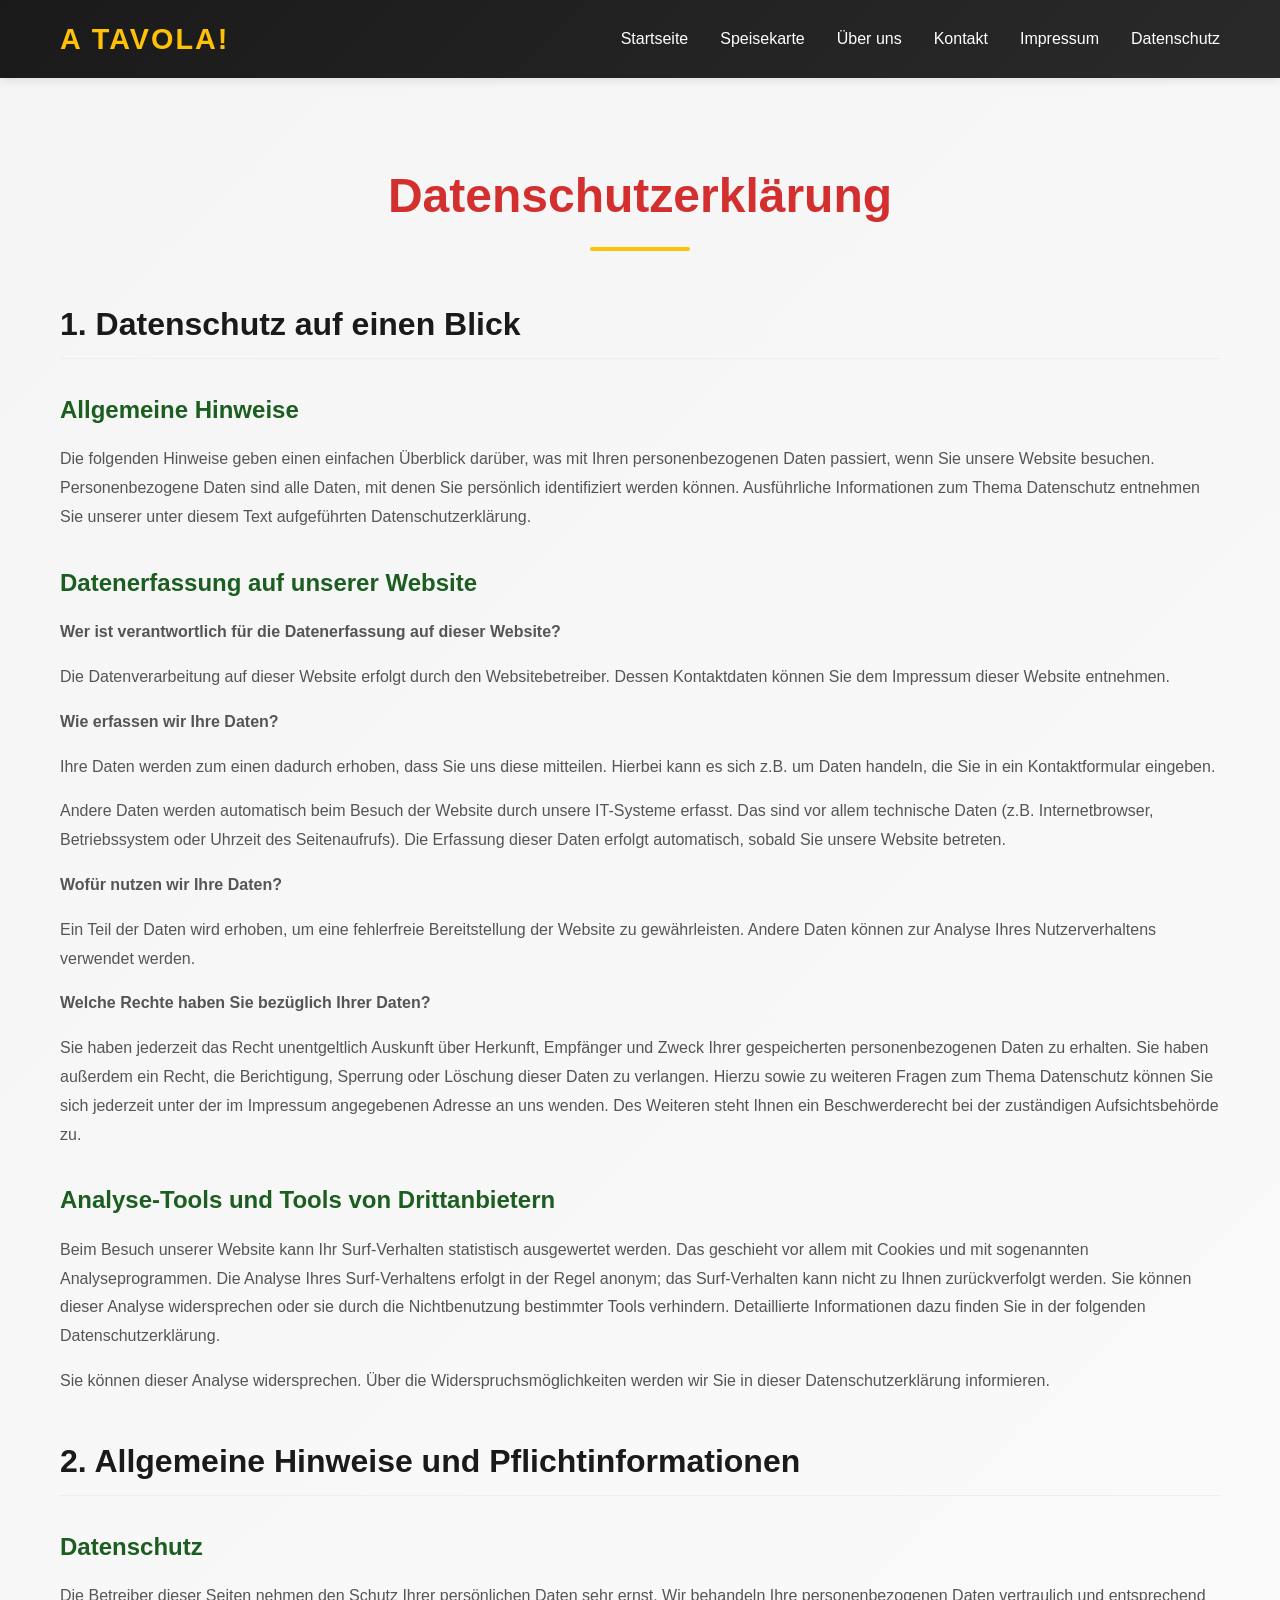
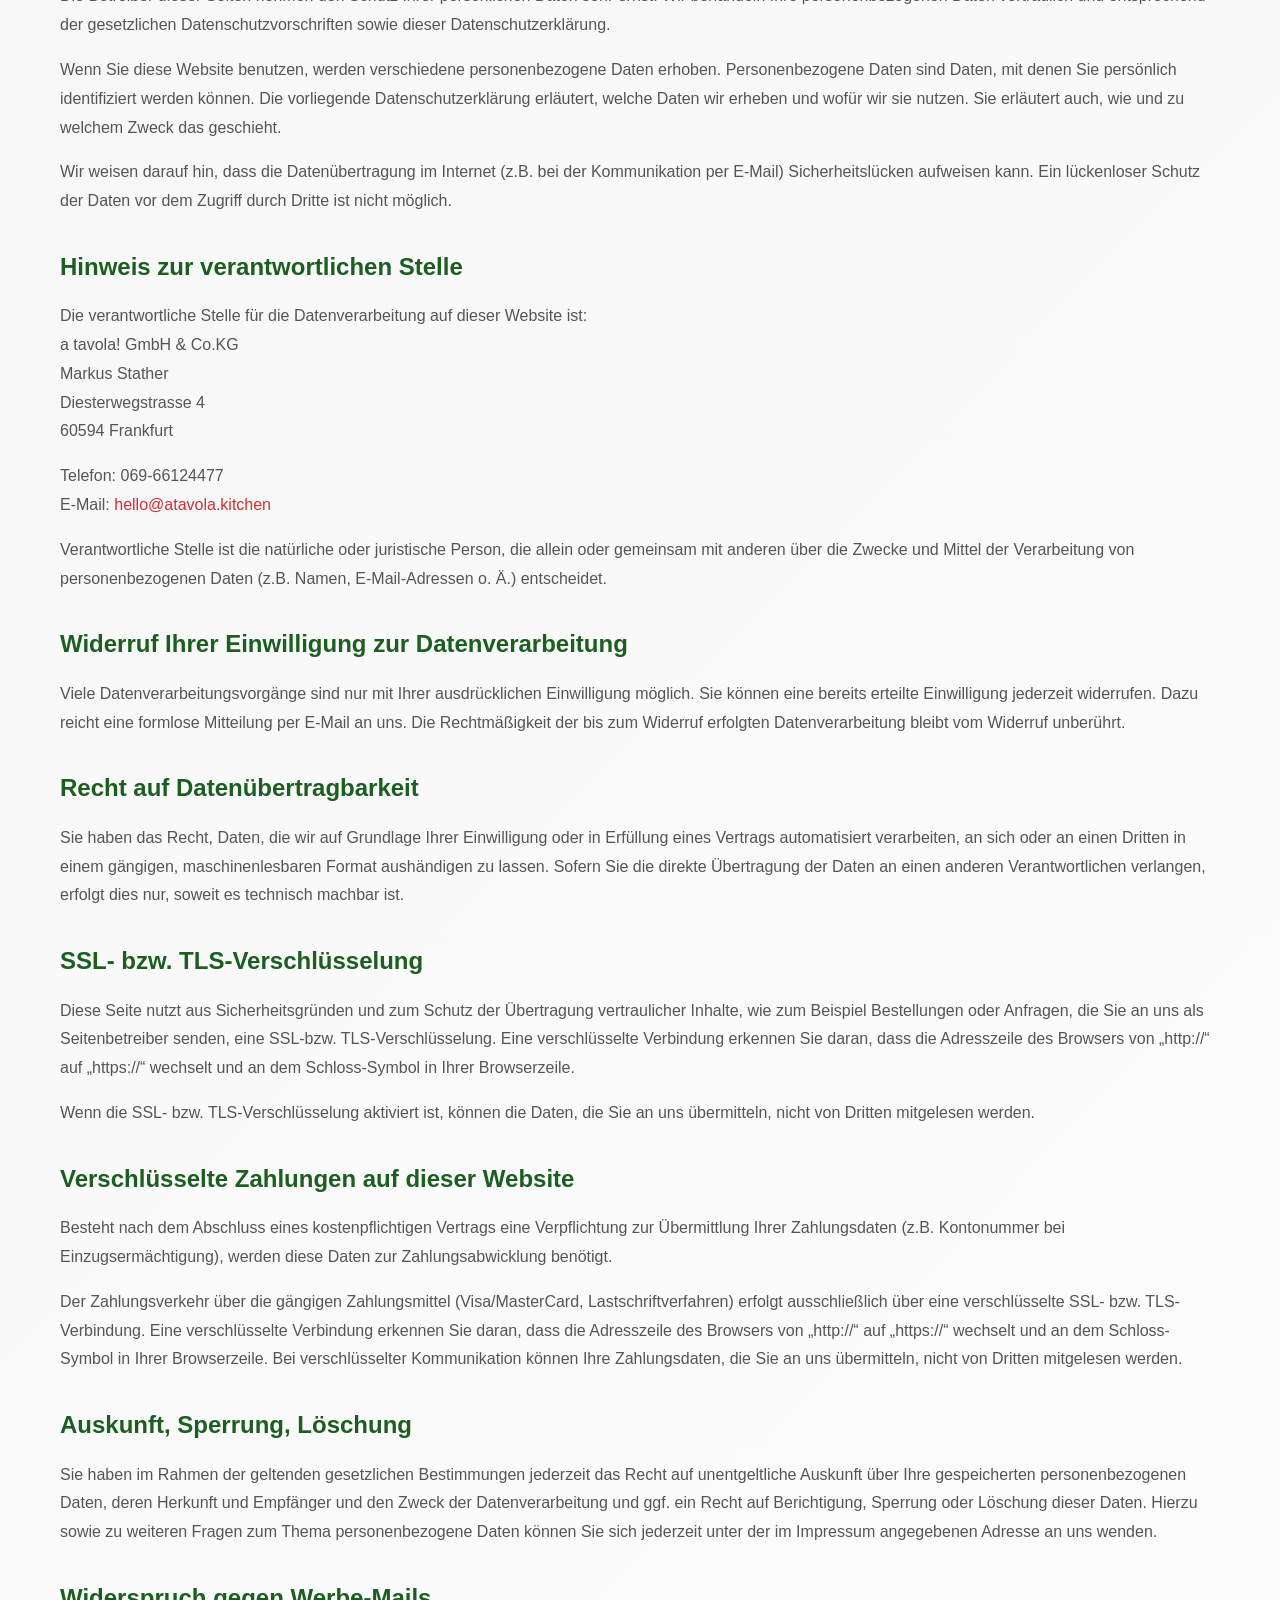
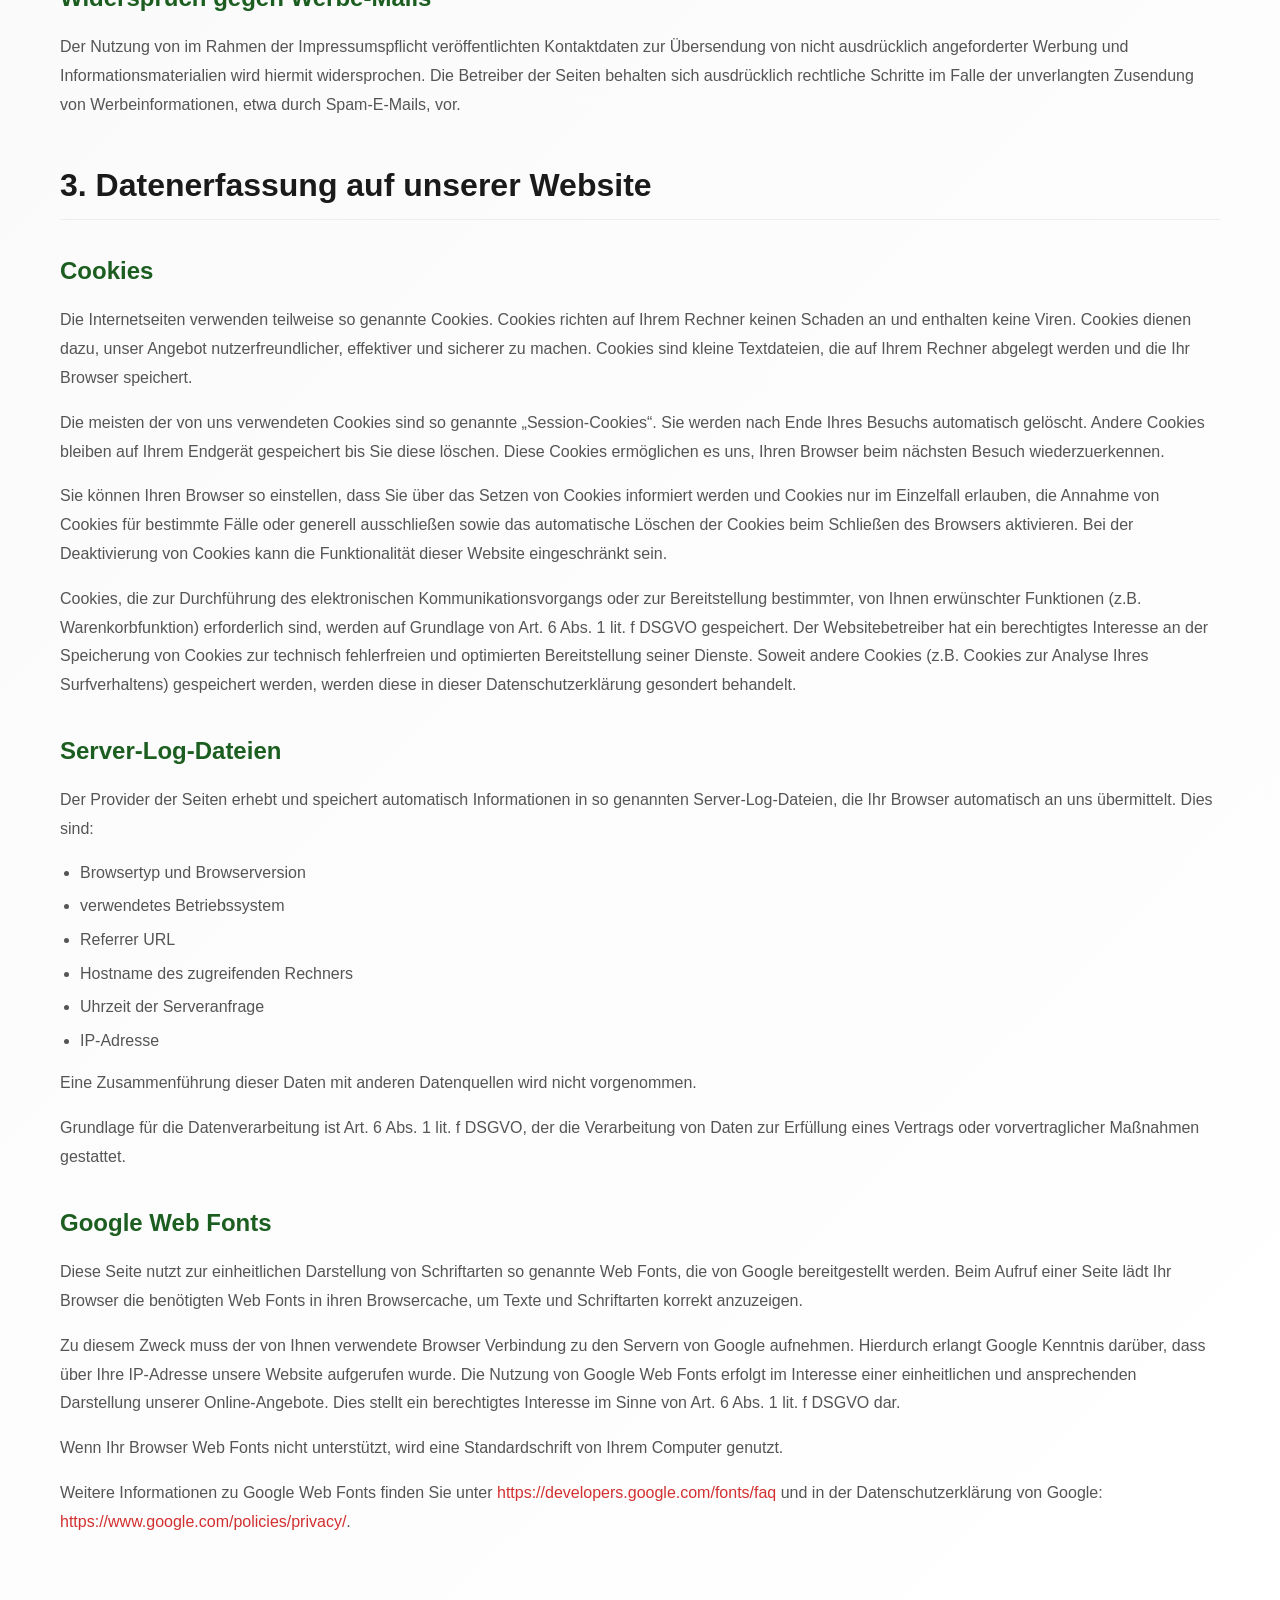
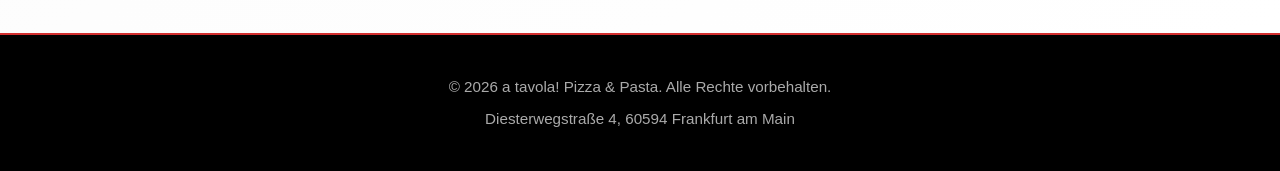
==== datenschutz.html @ 4735c8dd "Add reviews, legal pages and update styling" ====
<!DOCTYPE html>
<html lang="de">
<head>
    <meta charset="UTF-8">
    <meta name="viewport" content="width=device-width, initial-scale=1.0">
    <title>a tavola! - Datenschutzerklärung</title>
    <link rel="stylesheet" href="style.css">
</head>
<body>
    <!-- Navigation -->
    <nav class="navbar">
        <div class="nav-container">
            <div class="logo">a tavola!</div>
            <ul class="nav-menu">
                <li><a href="index.html#home" class="nav-link">Startseite</a></li>
                <li><a href="index.html#menu" class="nav-link">Speisekarte</a></li>
                <li><a href="index.html#about" class="nav-link">Über uns</a></li>
                <li><a href="index.html#contact" class="nav-link">Kontakt</a></li>
                <li><a href="impressum.html" class="nav-link">Impressum</a></li>
                <li><a href="datenschutz.html" class="nav-link">Datenschutz</a></li>
            </ul>
        </div>
    </nav>

    <!-- Content Section -->
    <section class="content-page">
        <div class="container">
            <h1>Datenschutzerklärung</h1>

            <h2>1. Datenschutz auf einen Blick</h2>
            <h3>Allgemeine Hinweise</h3>
            <p>
                Die folgenden Hinweise geben einen einfachen Überblick darüber, was mit Ihren personenbezogenen Daten passiert, wenn Sie unsere Website besuchen. Personenbezogene Daten sind alle Daten, mit denen Sie persönlich identifiziert werden können. Ausführliche Informationen zum Thema Datenschutz entnehmen Sie unserer unter diesem Text aufgeführten Datenschutzerklärung.
            </p>

            <h3>Datenerfassung auf unserer Website</h3>
            <p><strong>Wer ist verantwortlich für die Datenerfassung auf dieser Website?</strong></p>
            <p>
                Die Datenverarbeitung auf dieser Website erfolgt durch den Websitebetreiber. Dessen Kontaktdaten können Sie dem Impressum dieser Website entnehmen.
            </p>
            <p><strong>Wie erfassen wir Ihre Daten?</strong></p>
            <p>
                Ihre Daten werden zum einen dadurch erhoben, dass Sie uns diese mitteilen. Hierbei kann es sich z.B. um Daten handeln, die Sie in ein Kontaktformular eingeben.
            </p>
            <p>
                Andere Daten werden automatisch beim Besuch der Website durch unsere IT-Systeme erfasst. Das sind vor allem technische Daten (z.B. Internetbrowser, Betriebssystem oder Uhrzeit des Seitenaufrufs). Die Erfassung dieser Daten erfolgt automatisch, sobald Sie unsere Website betreten.
            </p>
            <p><strong>Wofür nutzen wir Ihre Daten?</strong></p>
            <p>
                Ein Teil der Daten wird erhoben, um eine fehlerfreie Bereitstellung der Website zu gewährleisten. Andere Daten können zur Analyse Ihres Nutzerverhaltens verwendet werden.
            </p>
            <p><strong>Welche Rechte haben Sie bezüglich Ihrer Daten?</strong></p>
            <p>
                Sie haben jederzeit das Recht unentgeltlich Auskunft über Herkunft, Empfänger und Zweck Ihrer gespeicherten personenbezogenen Daten zu erhalten. Sie haben außerdem ein Recht, die Berichtigung, Sperrung oder Löschung dieser Daten zu verlangen. Hierzu sowie zu weiteren Fragen zum Thema Datenschutz können Sie sich jederzeit unter der im Impressum angegebenen Adresse an uns wenden. Des Weiteren steht Ihnen ein Beschwerderecht bei der zuständigen Aufsichtsbehörde zu.
            </p>

            <h3>Analyse-Tools und Tools von Drittanbietern</h3>
            <p>
                Beim Besuch unserer Website kann Ihr Surf-Verhalten statistisch ausgewertet werden. Das geschieht vor allem mit Cookies und mit sogenannten Analyseprogrammen. Die Analyse Ihres Surf-Verhaltens erfolgt in der Regel anonym; das Surf-Verhalten kann nicht zu Ihnen zurückverfolgt werden. Sie können dieser Analyse widersprechen oder sie durch die Nichtbenutzung bestimmter Tools verhindern. Detaillierte Informationen dazu finden Sie in der folgenden Datenschutzerklärung.
            </p>
            <p>
                Sie können dieser Analyse widersprechen. Über die Widerspruchsmöglichkeiten werden wir Sie in dieser Datenschutzerklärung informieren.
            </p>

            <h2>2. Allgemeine Hinweise und Pflichtinformationen</h2>
            <h3>Datenschutz</h3>
            <p>
                Die Betreiber dieser Seiten nehmen den Schutz Ihrer persönlichen Daten sehr ernst. Wir behandeln Ihre personenbezogenen Daten vertraulich und entsprechend der gesetzlichen Datenschutzvorschriften sowie dieser Datenschutzerklärung.
            </p>
            <p>
                Wenn Sie diese Website benutzen, werden verschiedene personenbezogene Daten erhoben. Personenbezogene Daten sind Daten, mit denen Sie persönlich identifiziert werden können. Die vorliegende Datenschutzerklärung erläutert, welche Daten wir erheben und wofür wir sie nutzen. Sie erläutert auch, wie und zu welchem Zweck das geschieht.
            </p>
            <p>
                Wir weisen darauf hin, dass die Datenübertragung im Internet (z.B. bei der Kommunikation per E-Mail) Sicherheitslücken aufweisen kann. Ein lückenloser Schutz der Daten vor dem Zugriff durch Dritte ist nicht möglich.
            </p>

            <h3>Hinweis zur verantwortlichen Stelle</h3>
            <p>
                Die verantwortliche Stelle für die Datenverarbeitung auf dieser Website ist:<br>
                a tavola! GmbH & Co.KG<br>
                Markus Stather<br>
                Diesterwegstrasse 4<br>
                60594 Frankfurt
            </p>
            <p>
                Telefon: 069-66124477<br>
                E-Mail: <a href="mailto:hello@atavola.kitchen">hello@atavola.kitchen</a>
            </p>
            <p>
                Verantwortliche Stelle ist die natürliche oder juristische Person, die allein oder gemeinsam mit anderen über die Zwecke und Mittel der Verarbeitung von personenbezogenen Daten (z.B. Namen, E-Mail-Adressen o. Ä.) entscheidet.
            </p>

            <h3>Widerruf Ihrer Einwilligung zur Datenverarbeitung</h3>
            <p>
                Viele Datenverarbeitungsvorgänge sind nur mit Ihrer ausdrücklichen Einwilligung möglich. Sie können eine bereits erteilte Einwilligung jederzeit widerrufen. Dazu reicht eine formlose Mitteilung per E-Mail an uns. Die Rechtmäßigkeit der bis zum Widerruf erfolgten Datenverarbeitung bleibt vom Widerruf unberührt.
            </p>

            <h3>Recht auf Datenübertragbarkeit</h3>
            <p>
                Sie haben das Recht, Daten, die wir auf Grundlage Ihrer Einwilligung oder in Erfüllung eines Vertrags automatisiert verarbeiten, an sich oder an einen Dritten in einem gängigen, maschinenlesbaren Format aushändigen zu lassen. Sofern Sie die direkte Übertragung der Daten an einen anderen Verantwortlichen verlangen, erfolgt dies nur, soweit es technisch machbar ist.
            </p>

            <h3>SSL- bzw. TLS-Verschlüsselung</h3>
            <p>
                Diese Seite nutzt aus Sicherheitsgründen und zum Schutz der Übertragung vertraulicher Inhalte, wie zum Beispiel Bestellungen oder Anfragen, die Sie an uns als Seitenbetreiber senden, eine SSL-bzw. TLS-Verschlüsselung. Eine verschlüsselte Verbindung erkennen Sie daran, dass die Adresszeile des Browsers von „http://“ auf „https://“ wechselt und an dem Schloss-Symbol in Ihrer Browserzeile.
            </p>
            <p>
                Wenn die SSL- bzw. TLS-Verschlüsselung aktiviert ist, können die Daten, die Sie an uns übermitteln, nicht von Dritten mitgelesen werden.
            </p>

            <h3>Verschlüsselte Zahlungen auf dieser Website</h3>
            <p>
                Besteht nach dem Abschluss eines kostenpflichtigen Vertrags eine Verpflichtung zur Übermittlung Ihrer Zahlungsdaten (z.B. Kontonummer bei Einzugsermächtigung), werden diese Daten zur Zahlungsabwicklung benötigt.
            </p>
            <p>
                Der Zahlungsverkehr über die gängigen Zahlungsmittel (Visa/MasterCard, Lastschriftverfahren) erfolgt ausschließlich über eine verschlüsselte SSL- bzw. TLS-Verbindung. Eine verschlüsselte Verbindung erkennen Sie daran, dass die Adresszeile des Browsers von „http://“ auf „https://“ wechselt und an dem Schloss-Symbol in Ihrer Browserzeile. Bei verschlüsselter Kommunikation können Ihre Zahlungsdaten, die Sie an uns übermitteln, nicht von Dritten mitgelesen werden.
            </p>

            <h3>Auskunft, Sperrung, Löschung</h3>
            <p>
                Sie haben im Rahmen der geltenden gesetzlichen Bestimmungen jederzeit das Recht auf unentgeltliche Auskunft über Ihre gespeicherten personenbezogenen Daten, deren Herkunft und Empfänger und den Zweck der Datenverarbeitung und ggf. ein Recht auf Berichtigung, Sperrung oder Löschung dieser Daten. Hierzu sowie zu weiteren Fragen zum Thema personenbezogene Daten können Sie sich jederzeit unter der im Impressum angegebenen Adresse an uns wenden.
            </p>

            <h3>Widerspruch gegen Werbe-Mails</h3>
            <p>
                Der Nutzung von im Rahmen der Impressumspflicht veröffentlichten Kontaktdaten zur Übersendung von nicht ausdrücklich angeforderter Werbung und Informationsmaterialien wird hiermit widersprochen. Die Betreiber der Seiten behalten sich ausdrücklich rechtliche Schritte im Falle der unverlangten Zusendung von Werbeinformationen, etwa durch Spam-E-Mails, vor.
            </p>

            <h2>3. Datenerfassung auf unserer Website</h2>
            <h3>Cookies</h3>
            <p>
                Die Internetseiten verwenden teilweise so genannte Cookies. Cookies richten auf Ihrem Rechner keinen Schaden an und enthalten keine Viren. Cookies dienen dazu, unser Angebot nutzerfreundlicher, effektiver und sicherer zu machen. Cookies sind kleine Textdateien, die auf Ihrem Rechner abgelegt werden und die Ihr Browser speichert.
            </p>
            <p>
                Die meisten der von uns verwendeten Cookies sind so genannte „Session-Cookies“. Sie werden nach Ende Ihres Besuchs automatisch gelöscht. Andere Cookies bleiben auf Ihrem Endgerät gespeichert bis Sie diese löschen. Diese Cookies ermöglichen es uns, Ihren Browser beim nächsten Besuch wiederzuerkennen.
            </p>
            <p>
                Sie können Ihren Browser so einstellen, dass Sie über das Setzen von Cookies informiert werden und Cookies nur im Einzelfall erlauben, die Annahme von Cookies für bestimmte Fälle oder generell ausschließen sowie das automatische Löschen der Cookies beim Schließen des Browsers aktivieren. Bei der Deaktivierung von Cookies kann die Funktionalität dieser Website eingeschränkt sein.
            </p>
            <p>
                Cookies, die zur Durchführung des elektronischen Kommunikationsvorgangs oder zur Bereitstellung bestimmter, von Ihnen erwünschter Funktionen (z.B. Warenkorbfunktion) erforderlich sind, werden auf Grundlage von Art. 6 Abs. 1 lit. f DSGVO gespeichert. Der Websitebetreiber hat ein berechtigtes Interesse an der Speicherung von Cookies zur technisch fehlerfreien und optimierten Bereitstellung seiner Dienste. Soweit andere Cookies (z.B. Cookies zur Analyse Ihres Surfverhaltens) gespeichert werden, werden diese in dieser Datenschutzerklärung gesondert behandelt.
            </p>

            <h3>Server-Log-Dateien</h3>
            <p>
                Der Provider der Seiten erhebt und speichert automatisch Informationen in so genannten Server-Log-Dateien, die Ihr Browser automatisch an uns übermittelt. Dies sind:
            </p>
            <ul>
                <li>Browsertyp und Browserversion</li>
                <li>verwendetes Betriebssystem</li>
                <li>Referrer URL</li>
                <li>Hostname des zugreifenden Rechners</li>
                <li>Uhrzeit der Serveranfrage</li>
                <li>IP-Adresse</li>
            </ul>
            <p>
                Eine Zusammenführung dieser Daten mit anderen Datenquellen wird nicht vorgenommen.
            </p>
            <p>
                Grundlage für die Datenverarbeitung ist Art. 6 Abs. 1 lit. f DSGVO, der die Verarbeitung von Daten zur Erfüllung eines Vertrags oder vorvertraglicher Maßnahmen gestattet.
            </p>

            <h3>Google Web Fonts</h3>
            <p>
                Diese Seite nutzt zur einheitlichen Darstellung von Schriftarten so genannte Web Fonts, die von Google bereitgestellt werden. Beim Aufruf einer Seite lädt Ihr Browser die benötigten Web Fonts in ihren Browsercache, um Texte und Schriftarten korrekt anzuzeigen.
            </p>
            <p>
                Zu diesem Zweck muss der von Ihnen verwendete Browser Verbindung zu den Servern von Google aufnehmen. Hierdurch erlangt Google Kenntnis darüber, dass über Ihre IP-Adresse unsere Website aufgerufen wurde. Die Nutzung von Google Web Fonts erfolgt im Interesse einer einheitlichen und ansprechenden Darstellung unserer Online-Angebote. Dies stellt ein berechtigtes Interesse im Sinne von Art. 6 Abs. 1 lit. f DSGVO dar.
            </p>
            <p>
                Wenn Ihr Browser Web Fonts nicht unterstützt, wird eine Standardschrift von Ihrem Computer genutzt.
            </p>
            <p>
                Weitere Informationen zu Google Web Fonts finden Sie unter <a href="https://developers.google.com/fonts/faq" target="_blank">https://developers.google.com/fonts/faq</a> und in der Datenschutzerklärung von Google: <a href="https://www.google.com/policies/privacy/" target="_blank">https://www.google.com/policies/privacy/</a>.
            </p>
        </div>
    </section>

    <!-- Footer -->
    <footer class="footer">
        <div class="container">
            <p>&copy; 2026 a tavola! Pizza & Pasta. Alle Rechte vorbehalten.</p>
            <p>Diesterwegstraße 4, 60594 Frankfurt am Main</p>
        </div>
    </footer>
</body>
</html>
---- style.css ----
/* ==================== RESET & VARIABLES ==================== */
* {
    margin: 0;
    padding: 0;
    box-sizing: border-box;
}

:root {
    --primary-color: #D32F2F;
    --secondary-color: #1B5E20;
    --accent-color: #FFC107;
    --dark-color: #1a1a1a;
    --light-color: #f5f5f5;
    --text-color: #333;
    --border-radius: 8px;
    --transition: all 0.3s ease;
}

html {
    scroll-behavior: smooth;
}

body {
    font-family: 'Segoe UI', Tahoma, Geneva, Verdana, sans-serif;
    line-height: 1.6;
    color: var(--text-color);
    background-color: #fff;
}

.container {
    max-width: 1200px;
    margin: 0 auto;
    padding: 0 20px;
}

/* ==================== NAVIGATION ==================== */
.navbar {
    background: linear-gradient(135deg, var(--dark-color) 0%, #2a2a2a 100%);
    padding: 1rem 0;
    position: sticky;
    top: 0;
    z-index: 1000;
    box-shadow: 0 2px 10px rgba(0, 0, 0, 0.1);
}

.nav-container {
    max-width: 1200px;
    margin: 0 auto;
    padding: 0 20px;
    display: flex;
    justify-content: space-between;
    align-items: center;
}

.logo {
    font-size: 1.8rem;
    font-weight: bold;
    color: var(--accent-color);
    text-transform: uppercase;
    letter-spacing: 2px;
}

.nav-menu {
    display: flex;
    list-style: none;
    gap: 2rem;
}

.nav-link {
    color: #fff;
    text-decoration: none;
    font-weight: 500;
    transition: var(--transition);
    position: relative;
}

.nav-link:hover {
    color: var(--accent-color);
}

.nav-link::after {
    content: '';
    position: absolute;
    bottom: -5px;
    left: 0;
    width: 0;
    height: 2px;
    background: var(--accent-color);
    transition: var(--transition);
}

.nav-link:hover::after {
    width: 100%;
}

/* ==================== HERO SECTION ==================== */
.hero {
    background: linear-gradient(135deg, rgba(211, 47, 47, 0.9) 0%, rgba(27, 94, 32, 0.9) 100%),
                url('assets/interior.jpg') center/cover;
    background-blend-mode: overlay;
    color: white;
    padding: 150px 20px;
    text-align: center;
    min-height: 600px;
    display: flex;
    align-items: center;
    justify-content: center;
}

.hero-content h1 {
    font-size: 4rem;
    margin-bottom: 1rem;
    text-shadow: 2px 2px 4px rgba(0, 0, 0, 0.3);
    animation: slideInDown 0.8s ease;
}

.hero-content p {
    font-size: 1.5rem;
    margin-bottom: 2rem;
    text-shadow: 1px 1px 2px rgba(0, 0, 0, 0.3);
    animation: slideInUp 0.8s ease;
}

.cta-button {
    display: inline-block;
    background: var(--accent-color);
    color: var(--dark-color);
    padding: 15px 40px;
    border-radius: var(--border-radius);
    text-decoration: none;
    font-weight: bold;
    font-size: 1.1rem;
    transition: var(--transition);
    box-shadow: 0 4px 15px rgba(255, 193, 7, 0.3);
}

.cta-button:hover {
    background: #FFB300;
    transform: translateY(-3px);
    box-shadow: 0 6px 20px rgba(255, 193, 7, 0.4);
}

@keyframes slideInDown {
    from {
        opacity: 0;
        transform: translateY(-30px);
    }
    to {
        opacity: 1;
        transform: translateY(0);
    }
}

@keyframes slideInUp {
    from {
        opacity: 0;
        transform: translateY(30px);
    }
    to {
        opacity: 1;
        transform: translateY(0);
    }
}

/* ==================== FEATURED SECTION ==================== */
.featured {
    padding: 80px 20px;
    background: linear-gradient(135deg, #f5f5f5 0%, #fff 100%);
}

.featured h2 {
    text-align: center;
    font-size: 2.5rem;
    margin-bottom: 3rem;
    color: var(--dark-color);
    position: relative;
    padding-bottom: 1rem;
}

.featured h2::after {
    content: '';
    position: absolute;
    bottom: 0;
    left: 50%;
    transform: translateX(-50%);
    width: 80px;
    height: 3px;
    background: linear-gradient(90deg, var(--primary-color), var(--secondary-color));
    border-radius: 2px;
}

.featured-grid {
    display: grid;
    grid-template-columns: repeat(auto-fit, minmax(300px, 1fr));
    gap: 2rem;
}

.featured-card {
    background: white;
    border-radius: var(--border-radius);
    overflow: hidden;
    box-shadow: 0 4px 15px rgba(0, 0, 0, 0.1);
    transition: var(--transition);
}

.featured-card:hover {
    transform: translateY(-10px);
    box-shadow: 0 8px 25px rgba(0, 0, 0, 0.15);
}

.featured-card img {
    width: 100%;
    height: 250px;
    object-fit: cover;
    transition: var(--transition);
}

.featured-card:hover img {
    transform: scale(1.05);
}

.featured-card h3 {
    padding: 1.5rem 1.5rem 0.5rem;
    font-size: 1.5rem;
    color: var(--dark-color);
}

.featured-card p {
    padding: 0 1.5rem;
    color: #666;
    font-size: 0.95rem;
}

.featured-card .price {
    display: block;
    padding: 1rem 1.5rem;
    color: var(--primary-color);
    font-weight: bold;
    font-size: 1.2rem;
}

/* ==================== MENU SECTION ==================== */
.menu {
    padding: 80px 20px;
    background: white;
}

.menu h2 {
    text-align: center;
    font-size: 2.5rem;
    margin-bottom: 3rem;
    color: var(--dark-color);
    position: relative;
    padding-bottom: 1rem;
}

.menu h2::after {
    content: '';
    position: absolute;
    bottom: 0;
    left: 50%;
    transform: translateX(-50%);
    width: 80px;
    height: 3px;
    background: linear-gradient(90deg, var(--primary-color), var(--secondary-color));
    border-radius: 2px;
}

.menu-categories {
    display: grid;
    grid-template-columns: repeat(auto-fit, minmax(400px, 1fr));
    gap: 3rem;
}

.menu-category h3 {
    font-size: 1.8rem;
    color: var(--primary-color);
    margin-bottom: 1.5rem;
    padding-bottom: 0.5rem;
    border-bottom: 2px solid var(--accent-color);
}

.menu-items {
    display: flex;
    flex-direction: column;
    gap: 1.5rem;
}

.menu-item {
    padding: 1rem;
    border-left: 4px solid var(--secondary-color);
    transition: var(--transition);
}

.menu-item:hover {
    background: #f9f9f9;
    border-left-color: var(--primary-color);
    padding-left: 1.5rem;
}

.item-header {
    display: flex;
    justify-content: space-between;
    align-items: center;
    margin-bottom: 0.5rem;
}

.item-header h4 {
    font-size: 1.1rem;
    color: var(--dark-color);
}

.item-header .price {
    color: var(--primary-color);
    font-weight: bold;
    font-size: 1rem;
}

.menu-item p {
    color: #666;
    font-size: 0.9rem;
    font-style: italic;
}

/* ==================== ABOUT SECTION ==================== */
.about {
    padding: 80px 20px;
    background: linear-gradient(135deg, #f5f5f5 0%, #fff 100%);
}

.about h2 {
    text-align: center;
    font-size: 2.5rem;
    margin-bottom: 3rem;
    color: var(--dark-color);
    position: relative;
    padding-bottom: 1rem;
}

.about h2::after {
    content: '';
    position: absolute;
    bottom: 0;
    left: 50%;
    transform: translateX(-50%);
    width: 80px;
    height: 3px;
    background: linear-gradient(90deg, var(--primary-color), var(--secondary-color));
    border-radius: 2px;
}

.about-content {
    display: grid;
    grid-template-columns: 1fr 1fr;
    gap: 3rem;
    align-items: center;
}

.about-text p {
    margin-bottom: 1.5rem;
    font-size: 1rem;
    line-height: 1.8;
    color: #555;
}

.about-highlights {
    display: flex;
    flex-direction: column;
    gap: 1.5rem;
}

.highlight {
    background: white;
    padding: 1.5rem;
    border-radius: var(--border-radius);
    border-left: 4px solid var(--primary-color);
    box-shadow: 0 2px 10px rgba(0, 0, 0, 0.05);
}

.highlight h4 {
    color: var(--primary-color);
    margin-bottom: 0.5rem;
    font-size: 1.1rem;
}

.highlight p {
    color: #666;
    font-size: 0.95rem;
}

/* ==================== REVIEWS SECTION ==================== */
.reviews {
    padding: 80px 20px;
    background: white;
}

.reviews h2 {
    text-align: center;
    font-size: 2.5rem;
    margin-bottom: 3rem;
    color: var(--dark-color);
    position: relative;
    padding-bottom: 1rem;
}

.reviews h2::after {
    content: '';
    position: absolute;
    bottom: 0;
    left: 50%;
    transform: translateX(-50%);
    width: 80px;
    height: 3px;
    background: linear-gradient(90deg, var(--primary-color), var(--secondary-color));
    border-radius: 2px;
}

.reviews-grid {
    display: grid;
    grid-template-columns: repeat(auto-fit, minmax(300px, 1fr));
    gap: 2rem;
}

.review-card {
    background: #f9f9f9;
    padding: 2rem;
    border-radius: var(--border-radius);
    border-top: 4px solid var(--accent-color);
    box-shadow: 0 2px 10px rgba(0, 0, 0, 0.05);
    transition: var(--transition);
}

.review-card:hover {
    transform: translateY(-5px);
    box-shadow: 0 4px 15px rgba(0, 0, 0, 0.1);
}

.review-header {
    margin-bottom: 1rem;
}

.reviewer-info {
    display: flex;
    align-items: center;
    gap: 1rem;
}

.reviewer-info img {
    width: 50px;
    height: 50px;
    border-radius: 50%;
    object-fit: cover;
}

.reviewer-info h4 {
    font-size: 1rem;
    color: var(--dark-color);
    margin-bottom: 0.3rem;
}

.stars {
    font-size: 0.9rem;
    color: var(--accent-color);
}

.review-card p {
    color: #555;
    font-style: italic;
    line-height: 1.6;
}

/* ==================== CONTACT SECTION ==================== */
.contact {
    padding: 80px 20px;
    background: linear-gradient(135deg, var(--dark-color) 0%, #2a2a2a 100%);
    color: white;
}

.contact h2 {
    text-align: center;
    font-size: 2.5rem;
    margin-bottom: 3rem;
    color: white;
    position: relative;
    padding-bottom: 1rem;
}

.contact h2::after {
    content: '';
    position: absolute;
    bottom: 0;
    left: 50%;
    transform: translateX(-50%);
    width: 80px;
    height: 3px;
    background: linear-gradient(90deg, var(--primary-color), var(--accent-color));
    border-radius: 2px;
}

.contact-content {
    display: grid;
    grid-template-columns: 1fr 1fr;
    gap: 3rem;
}

.contact-info h3 {
    color: var(--accent-color);
    margin-top: 1.5rem;
    margin-bottom: 0.5rem;
    font-size: 1.2rem;
}

.contact-info h3:first-child {
    margin-top: 0;
}

.contact-info p {
    color: #ddd;
    line-height: 1.8;
}

.contact-info a {
    color: var(--accent-color);
    text-decoration: none;
    transition: var(--transition);
}

.contact-info a:hover {
    color: #FFB300;
}

.contact-form h3 {
    color: var(--accent-color);
    margin-bottom: 1.5rem;
    font-size: 1.2rem;
}

.contact-form form {
    display: flex;
    flex-direction: column;
    gap: 1rem;
}

.contact-form input,
.contact-form textarea {
    padding: 12px;
    border: 1px solid #555;
    border-radius: var(--border-radius);
    background: rgba(255, 255, 255, 0.1);
    color: white;
    font-family: inherit;
    transition: var(--transition);
}

.contact-form input::placeholder,
.contact-form textarea::placeholder {
    color: #aaa;
}

.contact-form input:focus,
.contact-form textarea:focus {
    outline: none;
    background: rgba(255, 255, 255, 0.15);
    border-color: var(--accent-color);
}

.submit-button {
    background: linear-gradient(135deg, var(--primary-color), var(--accent-color));
    color: white;
    padding: 12px;
    border: none;
    border-radius: var(--border-radius);
    font-weight: bold;
    cursor: pointer;
    transition: var(--transition);
    font-size: 1rem;
}

.submit-button:hover {
    transform: translateY(-2px);
    box-shadow: 0 4px 15px rgba(255, 193, 7, 0.3);
}

/* ==================== FOOTER ==================== */
.footer {
    background: #000;
    color: #aaa;
    text-align: center;
    padding: 2rem 20px;
    border-top: 2px solid var(--primary-color);
}

.footer p {
    margin: 0.5rem 0;
    font-size: 0.95rem;
}

/* ==================== RESPONSIVE DESIGN ==================== */
@media (max-width: 768px) {
    .nav-menu {
        gap: 1rem;
        font-size: 0.9rem;
    }

    .hero-content h1 {
        font-size: 2.5rem;
    }

    .hero-content p {
        font-size: 1.2rem;
    }

    .featured h2,
    .menu h2,
    .about h2,
    .reviews h2,
    .contact h2 {
        font-size: 2rem;
    }

    .menu-categories {
        grid-template-columns: 1fr;
    }

    .about-content {
        grid-template-columns: 1fr;
    }

    .contact-content {
        grid-template-columns: 1fr;
    }

    .featured-grid {
        grid-template-columns: 1fr;
    }

    .reviews-grid {
        grid-template-columns: 1fr;
    }
}

@media (max-width: 480px) {
    .nav-menu {
        gap: 0.5rem;
        font-size: 0.8rem;
    }

    .logo {
        font-size: 1.3rem;
    }

    .hero {
        padding: 100px 20px;
        min-height: 400px;
    }

    .hero-content h1 {
        font-size: 1.8rem;
    }

    .hero-content p {
        font-size: 1rem;
    }

    .featured h2,
    .menu h2,
    .about h2,
    .reviews h2,
    .contact h2 {
        font-size: 1.5rem;
    }

    .featured,
    .menu,
    .about,
    .reviews,
    .contact {
        padding: 40px 20px;
    }
}

/* ==================== CONTENT PAGES (Impressum, Datenschutz) ==================== */
.content-page {
    padding: 80px 20px;
    background: linear-gradient(135deg, #f5f5f5 0%, #fff 100%);
}

.content-page h1 {
    font-size: 3rem;
    color: var(--primary-color);
    text-align: center;
    margin-bottom: 3rem;
    position: relative;
    padding-bottom: 1rem;
}

.content-page h1::after {
    content: "";
    position: absolute;
    bottom: 0;
    left: 50%;
    transform: translateX(-50%);
    width: 100px;
    height: 4px;
    background: var(--accent-color);
    border-radius: 2px;
}

.content-page h2 {
    font-size: 2rem;
    color: var(--dark-color);
    margin-top: 2.5rem;
    margin-bottom: 1.5rem;
    border-bottom: 1px solid #eee;
    padding-bottom: 0.5rem;
}

.content-page h3 {
    font-size: 1.5rem;
    color: var(--secondary-color);
    margin-top: 2rem;
    margin-bottom: 1rem;
}

.content-page p {
    font-size: 1rem;
    line-height: 1.8;
    color: #555;
    margin-bottom: 1rem;
}

.content-page ul {
    list-style-type: disc;
    margin-left: 20px;
    margin-bottom: 1rem;
}

.content-page ul li {
    margin-bottom: 0.5rem;
    color: #555;
}

.content-page a {
    color: var(--primary-color);
    text-decoration: none;
    transition: var(--transition);
}

.content-page a:hover {
    text-decoration: underline;
    color: var(--accent-color);
}

@media (max-width: 768px) {
    .content-page h1 {
        font-size: 2.5rem;
    }
    .content-page h2 {
        font-size: 1.8rem;
    }
    .content-page h3 {
        font-size: 1.3rem;
    }
}

@media (max-width: 480px) {
    .content-page h1 {
        font-size: 2rem;
    }
    .content-page h2 {
        font-size: 1.5rem;
    }
    .content-page h3 {
        font-size: 1.2rem;
    }
    .content-page {
        padding: 40px 20px;
    }
}
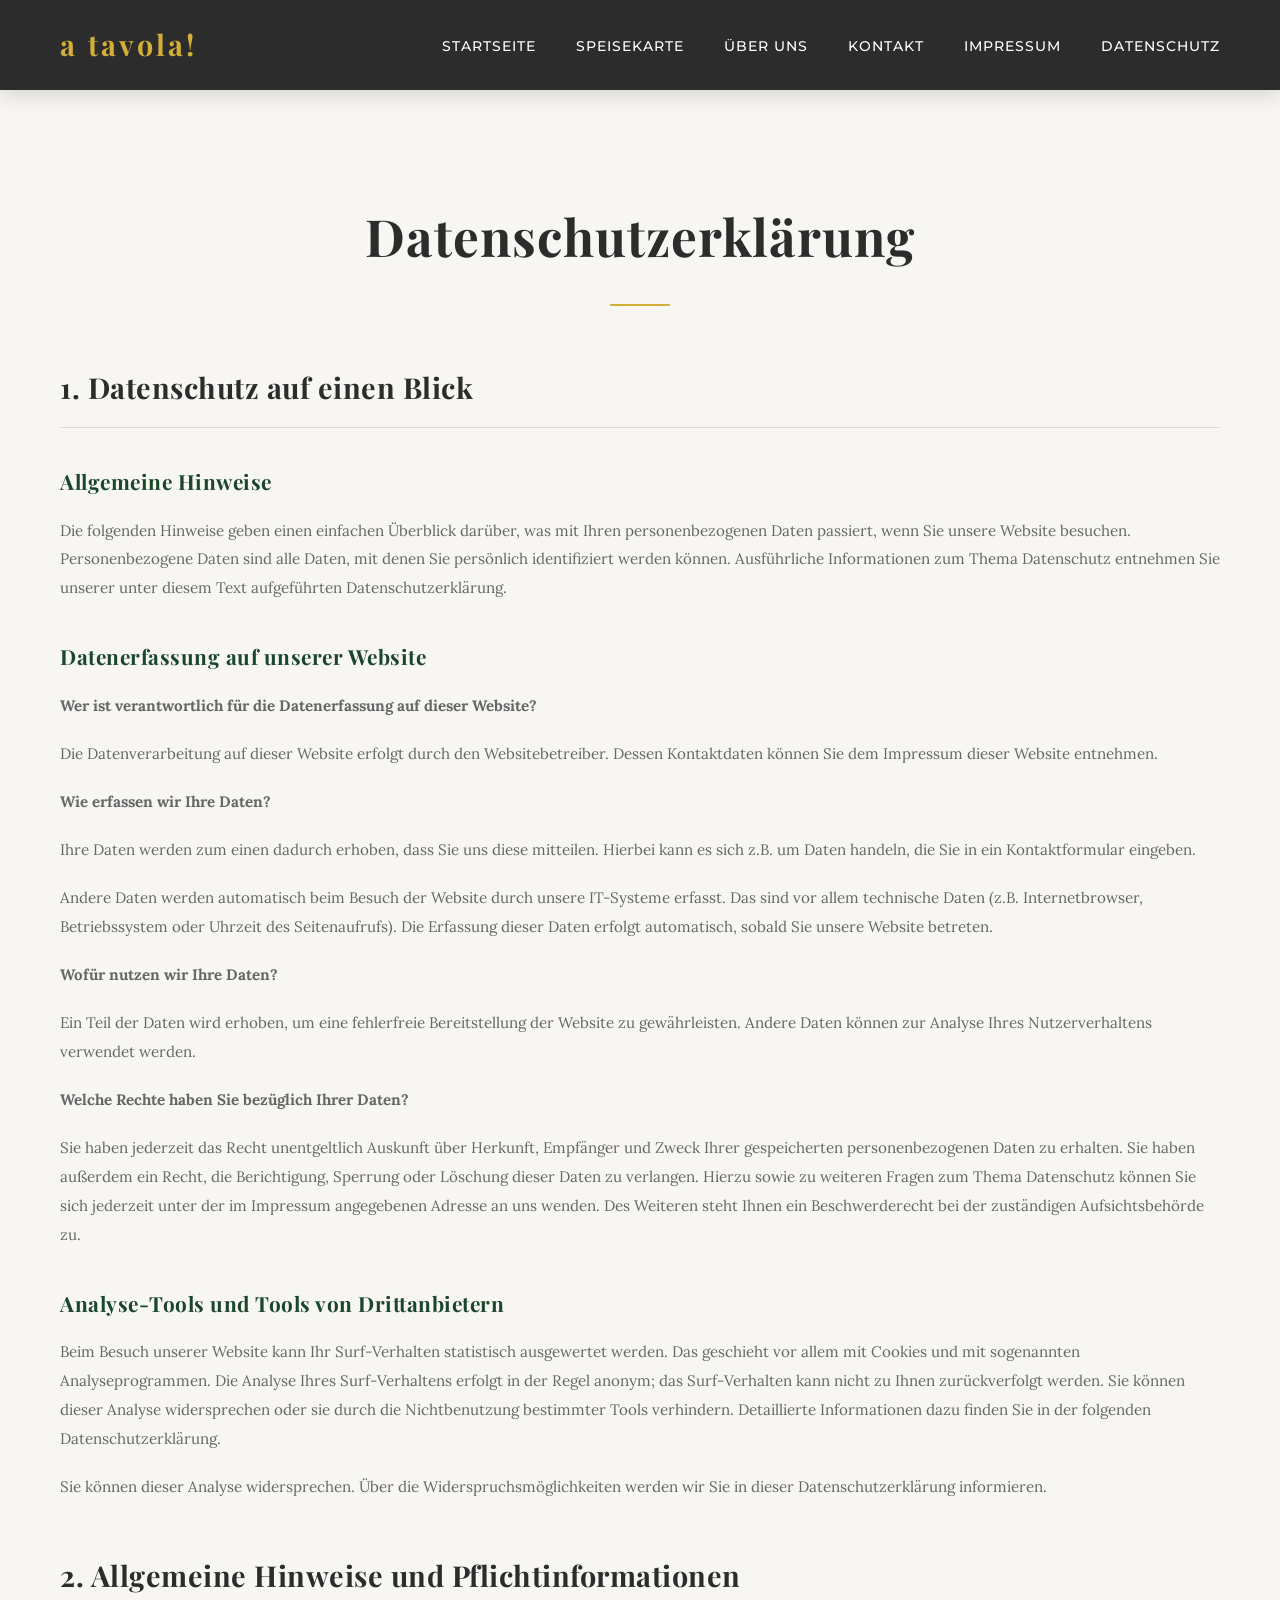
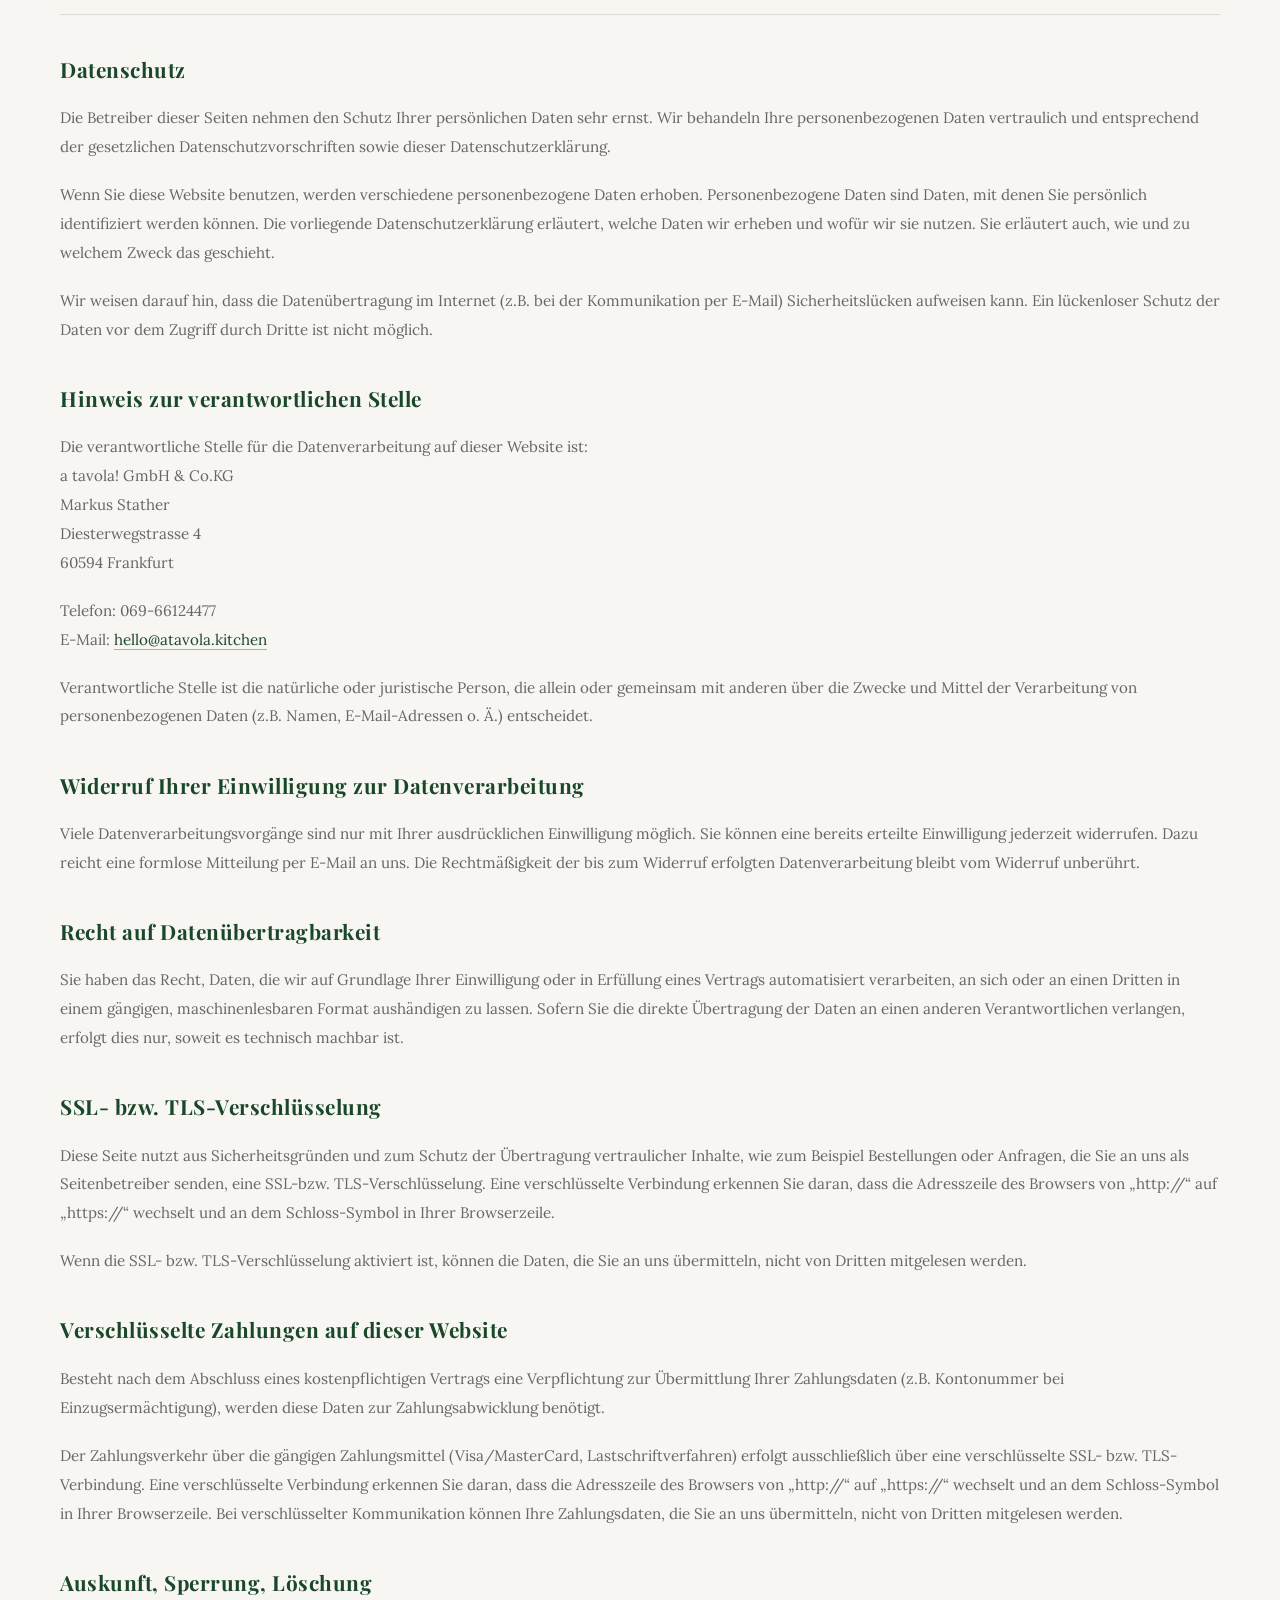
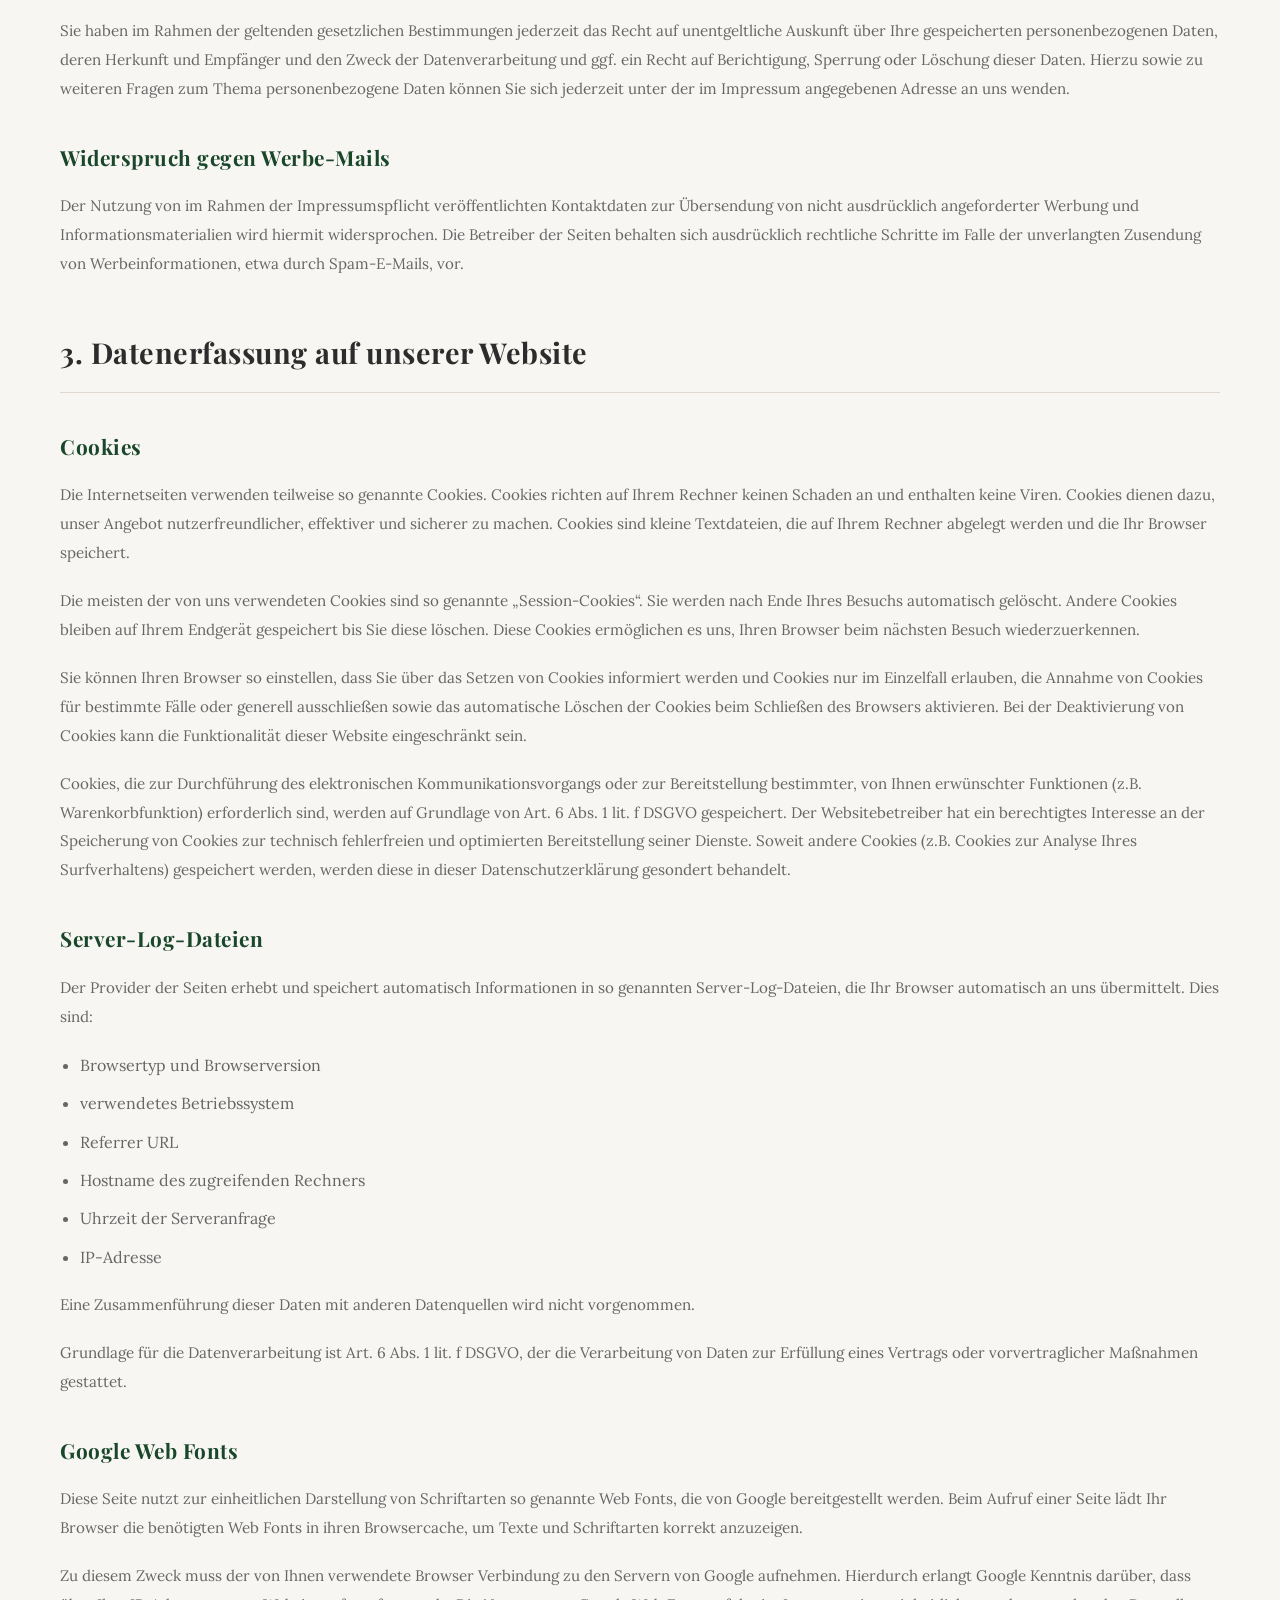
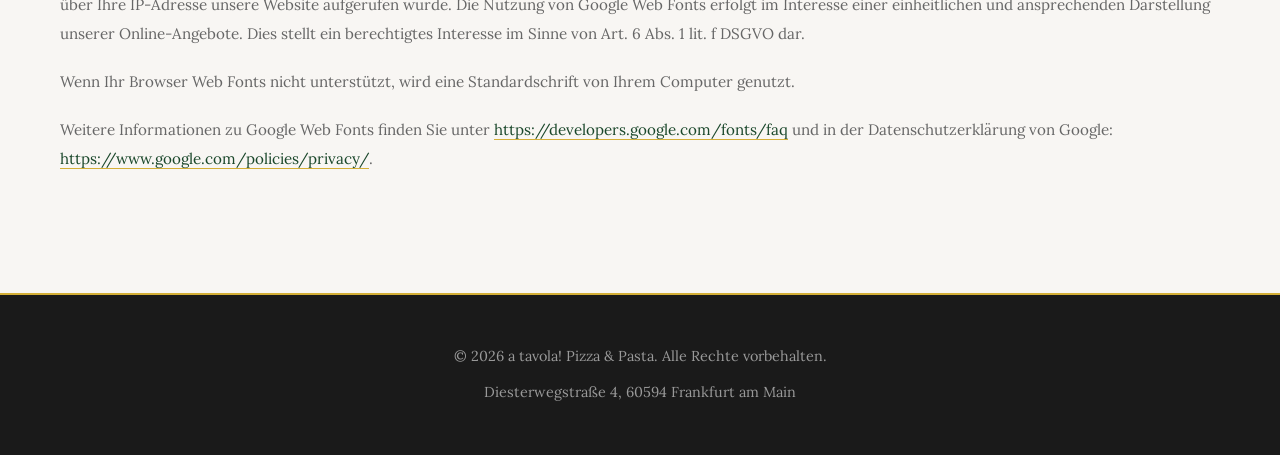
==== commit f086ef04: "Luxury design upgrade: Premium typography, gold accents and refined layout" ====
--- a/datenschutz.html
+++ b/datenschutz.html
@@ -4,6 +4,9 @@
     <meta charset="UTF-8">
     <meta name="viewport" content="width=device-width, initial-scale=1.0">
     <title>a tavola! - Datenschutzerklärung</title>
+    <link rel="preconnect" href="https://fonts.googleapis.com">
+    <link rel="preconnect" href="https://fonts.gstatic.com" crossorigin>
+    <link href="https://fonts.googleapis.com/css2?family=Playfair+Display:wght@700;800&family=Lora:wght@400;500;600&family=Montserrat:wght@300;400;500;600&display=swap" rel="stylesheet">
     <link rel="stylesheet" href="style.css">
 </head>
 <body>
@@ -11,7 +14,12 @@
     <nav class="navbar">
         <div class="nav-container">
             <div class="logo">a tavola!</div>
-            <ul class="nav-menu">
+            <div class="hamburger" id="hamburger">
+                <span></span>
+                <span></span>
+                <span></span>
+            </div>
+            <ul class="nav-menu" id="navMenu">
                 <li><a href="index.html#home" class="nav-link">Startseite</a></li>
                 <li><a href="index.html#menu" class="nav-link">Speisekarte</a></li>
                 <li><a href="index.html#about" class="nav-link">Über uns</a></li>
@@ -183,5 +191,25 @@
             <p>Diesterwegstraße 4, 60594 Frankfurt am Main</p>
         </div>
     </footer>
+
+    <script>
+        // Hamburger Menu Toggle
+        const hamburger = document.getElementById('hamburger');
+        const navMenu = document.getElementById('navMenu');
+
+        hamburger.addEventListener('click', function() {
+            navMenu.classList.toggle('active');
+            hamburger.classList.toggle('active');
+        });
+
+        // Close menu when a link is clicked
+        const navLinks = document.querySelectorAll('.nav-link');
+        navLinks.forEach(link => {
+            link.addEventListener('click', function() {
+                navMenu.classList.remove('active');
+                hamburger.classList.remove('active');
+            });
+        });
+    </script>
 </body>
 </html>
--- a/style.css
+++ b/style.css
@@ -1,3 +1,6 @@
+/* ==================== GOOGLE FONTS IMPORT ==================== */
+@import url('https://fonts.googleapis.com/css2?family=Playfair+Display:wght@700;800&family=Lora:wght@400;500;600&family=Montserrat:wght@300;400;500;600&display=swap');
+
 /* ==================== RESET & VARIABLES ==================== */
 * {
     margin: 0;
@@ -6,14 +9,14 @@
 }
 
 :root {
-    --primary-color: #D32F2F;
-    --secondary-color: #1B5E20;
-    --accent-color: #FFC107;
-    --dark-color: #1a1a1a;
-    --light-color: #f5f5f5;
-    --text-color: #333;
-    --border-radius: 8px;
-    --transition: all 0.3s ease;
+    --primary-color: #2c2c2c;
+    --secondary-color: #1a472a;
+    --accent-color: #d4af37;
+    --light-bg: #f8f6f3;
+    --text-color: #3a3a3a;
+    --text-light: #666;
+    --border-radius: 2px;
+    --transition: all 0.4s cubic-bezier(0.25, 0.46, 0.45, 0.94);
 }
 
 html {
@@ -21,8 +24,8 @@
 }
 
 body {
-    font-family: 'Segoe UI', Tahoma, Geneva, Verdana, sans-serif;
-    line-height: 1.6;
+    font-family: 'Lora', serif;
+    line-height: 1.8;
     color: var(--text-color);
     background-color: #fff;
 }
@@ -35,12 +38,12 @@
 
 /* ==================== NAVIGATION ==================== */
 .navbar {
-    background: linear-gradient(135deg, var(--dark-color) 0%, #2a2a2a 100%);
-    padding: 1rem 0;
+    background: var(--primary-color);
+    padding: 1.2rem 0;
     position: sticky;
     top: 0;
     z-index: 1000;
-    box-shadow: 0 2px 10px rgba(0, 0, 0, 0.1);
+    box-shadow: 0 4px 20px rgba(0, 0, 0, 0.15);
 }
 
 .nav-container {
@@ -53,25 +56,57 @@
 }
 
 .logo {
+    font-family: 'Playfair Display', serif;
     font-size: 1.8rem;
-    font-weight: bold;
+    font-weight: 700;
     color: var(--accent-color);
-    text-transform: uppercase;
-    letter-spacing: 2px;
+    text-transform: lowercase;
+    letter-spacing: 3px;
 }
 
 .nav-menu {
     display: flex;
     list-style: none;
-    gap: 2rem;
+    gap: 2.5rem;
+}
+
+.hamburger {
+    display: none;
+    flex-direction: column;
+    cursor: pointer;
+    gap: 6px;
+}
+
+.hamburger span {
+    width: 25px;
+    height: 3px;
+    background: var(--accent-color);
+    border-radius: 2px;
+    transition: var(--transition);
+}
+
+.hamburger.active span:nth-child(1) {
+    transform: rotate(45deg) translate(10px, 10px);
+}
+
+.hamburger.active span:nth-child(2) {
+    opacity: 0;
+}
+
+.hamburger.active span:nth-child(3) {
+    transform: rotate(-45deg) translate(7px, -7px);
 }
 
 .nav-link {
     color: #fff;
     text-decoration: none;
+    font-family: 'Montserrat', sans-serif;
+    font-size: 0.85rem;
     font-weight: 500;
+    letter-spacing: 1px;
     transition: var(--transition);
     position: relative;
+    text-transform: uppercase;
 }
 
 .nav-link:hover {
@@ -95,55 +130,81 @@
 
 /* ==================== HERO SECTION ==================== */
 .hero {
-    background: linear-gradient(135deg, rgba(211, 47, 47, 0.9) 0%, rgba(27, 94, 32, 0.9) 100%),
+    background: linear-gradient(135deg, rgba(44, 44, 44, 0.85) 0%, rgba(26, 71, 42, 0.85) 100%),
                 url('assets/interior.jpg') center/cover;
     background-blend-mode: overlay;
     color: white;
-    padding: 150px 20px;
+    padding: 180px 20px;
     text-align: center;
-    min-height: 600px;
+    min-height: 700px;
     display: flex;
     align-items: center;
     justify-content: center;
+    position: relative;
+}
+
+.hero::before {
+    content: '';
+    position: absolute;
+    top: 0;
+    left: 0;
+    right: 0;
+    bottom: 0;
+    background: radial-gradient(circle at center, transparent 0%, rgba(0, 0, 0, 0.3) 100%);
+    pointer-events: none;
+}
+
+.hero-content {
+    position: relative;
+    z-index: 2;
 }
 
 .hero-content h1 {
-    font-size: 4rem;
+    font-family: 'Playfair Display', serif;
+    font-size: 4.5rem;
+    font-weight: 800;
     margin-bottom: 1rem;
-    text-shadow: 2px 2px 4px rgba(0, 0, 0, 0.3);
+    text-shadow: 2px 2px 8px rgba(0, 0, 0, 0.4);
     animation: slideInDown 0.8s ease;
+    letter-spacing: 2px;
 }
 
 .hero-content p {
-    font-size: 1.5rem;
-    margin-bottom: 2rem;
-    text-shadow: 1px 1px 2px rgba(0, 0, 0, 0.3);
+    font-family: 'Montserrat', sans-serif;
+    font-size: 1.3rem;
+    margin-bottom: 2.5rem;
+    text-shadow: 1px 1px 4px rgba(0, 0, 0, 0.3);
     animation: slideInUp 0.8s ease;
+    font-weight: 300;
+    letter-spacing: 1px;
 }
 
 .cta-button {
     display: inline-block;
     background: var(--accent-color);
-    color: var(--dark-color);
-    padding: 15px 40px;
+    color: var(--primary-color);
+    padding: 16px 45px;
     border-radius: var(--border-radius);
     text-decoration: none;
-    font-weight: bold;
-    font-size: 1.1rem;
-    transition: var(--transition);
-    box-shadow: 0 4px 15px rgba(255, 193, 7, 0.3);
+    font-family: 'Montserrat', sans-serif;
+    font-weight: 600;
+    font-size: 0.95rem;
+    transition: var(--transition);
+    box-shadow: 0 8px 25px rgba(212, 175, 55, 0.25);
+    letter-spacing: 1px;
+    text-transform: uppercase;
 }
 
 .cta-button:hover {
-    background: #FFB300;
-    transform: translateY(-3px);
-    box-shadow: 0 6px 20px rgba(255, 193, 7, 0.4);
+    background: #e5c158;
+    transform: translateY(-4px);
+    box-shadow: 0 12px 35px rgba(212, 175, 55, 0.35);
 }
 
 @keyframes slideInDown {
     from {
         opacity: 0;
-        transform: translateY(-30px);
+        transform: translateY(-40px);
     }
     to {
         opacity: 1;
@@ -154,7 +215,7 @@
 @keyframes slideInUp {
     from {
         opacity: 0;
-        transform: translateY(30px);
+        transform: translateY(40px);
     }
     to {
         opacity: 1;
@@ -164,17 +225,19 @@
 
 /* ==================== FEATURED SECTION ==================== */
 .featured {
-    padding: 80px 20px;
-    background: linear-gradient(135deg, #f5f5f5 0%, #fff 100%);
+    padding: 100px 20px;
+    background: var(--light-bg);
 }
 
 .featured h2 {
     text-align: center;
-    font-size: 2.5rem;
-    margin-bottom: 3rem;
-    color: var(--dark-color);
+    font-family: 'Playfair Display', serif;
+    font-size: 3rem;
+    margin-bottom: 4rem;
+    color: var(--primary-color);
     position: relative;
-    padding-bottom: 1rem;
+    padding-bottom: 1.5rem;
+    letter-spacing: 1px;
 }
 
 .featured h2::after {
@@ -183,75 +246,82 @@
     bottom: 0;
     left: 50%;
     transform: translateX(-50%);
-    width: 80px;
-    height: 3px;
-    background: linear-gradient(90deg, var(--primary-color), var(--secondary-color));
-    border-radius: 2px;
+    width: 60px;
+    height: 2px;
+    background: var(--accent-color);
+    border-radius: 1px;
 }
 
 .featured-grid {
     display: grid;
-    grid-template-columns: repeat(auto-fit, minmax(300px, 1fr));
-    gap: 2rem;
+    grid-template-columns: repeat(auto-fit, minmax(320px, 1fr));
+    gap: 3rem;
 }
 
 .featured-card {
     background: white;
     border-radius: var(--border-radius);
     overflow: hidden;
-    box-shadow: 0 4px 15px rgba(0, 0, 0, 0.1);
+    box-shadow: 0 8px 30px rgba(0, 0, 0, 0.08);
     transition: var(--transition);
 }
 
 .featured-card:hover {
-    transform: translateY(-10px);
-    box-shadow: 0 8px 25px rgba(0, 0, 0, 0.15);
+    transform: translateY(-12px);
+    box-shadow: 0 15px 45px rgba(0, 0, 0, 0.15);
 }
 
 .featured-card img {
     width: 100%;
-    height: 250px;
+    height: 280px;
     object-fit: cover;
     transition: var(--transition);
 }
 
 .featured-card:hover img {
-    transform: scale(1.05);
+    transform: scale(1.08);
 }
 
 .featured-card h3 {
-    padding: 1.5rem 1.5rem 0.5rem;
-    font-size: 1.5rem;
-    color: var(--dark-color);
+    padding: 2rem 1.8rem 0.8rem;
+    font-family: 'Playfair Display', serif;
+    font-size: 1.6rem;
+    color: var(--primary-color);
+    letter-spacing: 0.5px;
 }
 
 .featured-card p {
-    padding: 0 1.5rem;
-    color: #666;
+    padding: 0 1.8rem;
+    color: var(--text-light);
     font-size: 0.95rem;
+    line-height: 1.7;
 }
 
 .featured-card .price {
     display: block;
-    padding: 1rem 1.5rem;
-    color: var(--primary-color);
-    font-weight: bold;
-    font-size: 1.2rem;
+    padding: 1.2rem 1.8rem;
+    color: var(--accent-color);
+    font-weight: 600;
+    font-size: 1.1rem;
+    font-family: 'Montserrat', sans-serif;
+    letter-spacing: 0.5px;
 }
 
 /* ==================== MENU SECTION ==================== */
 .menu {
-    padding: 80px 20px;
+    padding: 100px 20px;
     background: white;
 }
 
 .menu h2 {
     text-align: center;
-    font-size: 2.5rem;
-    margin-bottom: 3rem;
-    color: var(--dark-color);
+    font-family: 'Playfair Display', serif;
+    font-size: 3rem;
+    margin-bottom: 4rem;
+    color: var(--primary-color);
     position: relative;
-    padding-bottom: 1rem;
+    padding-bottom: 1.5rem;
+    letter-spacing: 1px;
 }
 
 .menu h2::after {
@@ -260,81 +330,89 @@
     bottom: 0;
     left: 50%;
     transform: translateX(-50%);
-    width: 80px;
-    height: 3px;
-    background: linear-gradient(90deg, var(--primary-color), var(--secondary-color));
-    border-radius: 2px;
+    width: 60px;
+    height: 2px;
+    background: var(--accent-color);
+    border-radius: 1px;
 }
 
 .menu-categories {
     display: grid;
-    grid-template-columns: repeat(auto-fit, minmax(400px, 1fr));
-    gap: 3rem;
+    grid-template-columns: repeat(auto-fit, minmax(420px, 1fr));
+    gap: 4rem;
 }
 
 .menu-category h3 {
+    font-family: 'Playfair Display', serif;
     font-size: 1.8rem;
-    color: var(--primary-color);
-    margin-bottom: 1.5rem;
-    padding-bottom: 0.5rem;
+    color: var(--secondary-color);
+    margin-bottom: 2rem;
+    padding-bottom: 1rem;
     border-bottom: 2px solid var(--accent-color);
+    letter-spacing: 0.5px;
 }
 
 .menu-items {
     display: flex;
     flex-direction: column;
-    gap: 1.5rem;
+    gap: 2rem;
 }
 
 .menu-item {
-    padding: 1rem;
-    border-left: 4px solid var(--secondary-color);
+    padding: 1.2rem 0;
+    border-left: 3px solid var(--accent-color);
+    padding-left: 1.5rem;
     transition: var(--transition);
 }
 
 .menu-item:hover {
-    background: #f9f9f9;
-    border-left-color: var(--primary-color);
-    padding-left: 1.5rem;
+    padding-left: 2rem;
 }
 
 .item-header {
     display: flex;
     justify-content: space-between;
     align-items: center;
-    margin-bottom: 0.5rem;
+    margin-bottom: 0.6rem;
 }
 
 .item-header h4 {
-    font-size: 1.1rem;
-    color: var(--dark-color);
+    font-family: 'Playfair Display', serif;
+    font-size: 1.2rem;
+    color: var(--primary-color);
+    letter-spacing: 0.5px;
 }
 
 .item-header .price {
-    color: var(--primary-color);
-    font-weight: bold;
+    color: var(--accent-color);
+    font-weight: 600;
+    font-family: 'Montserrat', sans-serif;
     font-size: 1rem;
+    letter-spacing: 0.5px;
 }
 
 .menu-item p {
-    color: #666;
+    color: var(--text-light);
     font-size: 0.9rem;
     font-style: italic;
+    line-height: 1.6;
 }
 
 /* ==================== ABOUT SECTION ==================== */
 .about {
-    padding: 80px 20px;
-    background: linear-gradient(135deg, #f5f5f5 0%, #fff 100%);
+    padding: 100px 20px;
+    background: var(--light-bg);
 }
 
 .about h2 {
     text-align: center;
-    font-size: 2.5rem;
-    margin-bottom: 3rem;
-    color: var(--dark-color);
+    font-family: 'Playfair Display', serif;
+    font-size: 3rem;
+    margin-bottom: 4rem;
+    color: var(--primary-color);
     position: relative;
-    padding-bottom: 1rem;
+    padding-bottom: 1.5rem;
+    letter-spacing: 1px;
 }
 
 .about h2::after {
@@ -343,64 +421,74 @@
     bottom: 0;
     left: 50%;
     transform: translateX(-50%);
-    width: 80px;
-    height: 3px;
-    background: linear-gradient(90deg, var(--primary-color), var(--secondary-color));
-    border-radius: 2px;
+    width: 60px;
+    height: 2px;
+    background: var(--accent-color);
+    border-radius: 1px;
 }
 
 .about-content {
     display: grid;
     grid-template-columns: 1fr 1fr;
-    gap: 3rem;
+    gap: 4rem;
     align-items: center;
 }
 
 .about-text p {
-    margin-bottom: 1.5rem;
+    margin-bottom: 1.8rem;
     font-size: 1rem;
-    line-height: 1.8;
-    color: #555;
+    line-height: 1.9;
+    color: var(--text-light);
 }
 
 .about-highlights {
     display: flex;
     flex-direction: column;
-    gap: 1.5rem;
+    gap: 2rem;
 }
 
 .highlight {
     background: white;
-    padding: 1.5rem;
+    padding: 2rem;
     border-radius: var(--border-radius);
-    border-left: 4px solid var(--primary-color);
-    box-shadow: 0 2px 10px rgba(0, 0, 0, 0.05);
+    border-left: 4px solid var(--accent-color);
+    box-shadow: 0 4px 15px rgba(0, 0, 0, 0.06);
+    transition: var(--transition);
+}
+
+.highlight:hover {
+    box-shadow: 0 8px 25px rgba(0, 0, 0, 0.1);
 }
 
 .highlight h4 {
-    color: var(--primary-color);
-    margin-bottom: 0.5rem;
-    font-size: 1.1rem;
+    font-family: 'Playfair Display', serif;
+    color: var(--secondary-color);
+    margin-bottom: 0.8rem;
+    font-size: 1.2rem;
+    letter-spacing: 0.5px;
 }
 
 .highlight p {
-    color: #666;
+    color: var(--text-light);
     font-size: 0.95rem;
+    line-height: 1.7;
 }
 
 /* ==================== REVIEWS SECTION ==================== */
 .reviews {
-    padding: 80px 20px;
+    padding: 100px 20px;
     background: white;
 }
 
 .reviews h2 {
     text-align: center;
-    font-size: 2.5rem;
-    margin-bottom: 3rem;
-    color: var(--dark-color);
+    font-family: 'Playfair Display', serif;
+    font-size: 3rem;
+    margin-bottom: 4rem;
+    color: var(--primary-color);
     position: relative;
-    padding-bottom: 1rem;
+    padding-bottom: 1.5rem;
+    letter-spacing: 1px;
 }
 
 .reviews h2::after {
@@ -409,80 +497,75 @@
     bottom: 0;
     left: 50%;
     transform: translateX(-50%);
-    width: 80px;
-    height: 3px;
-    background: linear-gradient(90deg, var(--primary-color), var(--secondary-color));
-    border-radius: 2px;
+    width: 60px;
+    height: 2px;
+    background: var(--accent-color);
+    border-radius: 1px;
 }
 
 .reviews-grid {
     display: grid;
-    grid-template-columns: repeat(auto-fit, minmax(300px, 1fr));
-    gap: 2rem;
+    grid-template-columns: repeat(auto-fit, minmax(320px, 1fr));
+    gap: 2.5rem;
 }
 
 .review-card {
-    background: #f9f9f9;
-    padding: 2rem;
+    background: var(--light-bg);
+    padding: 2.2rem;
     border-radius: var(--border-radius);
-    border-top: 4px solid var(--accent-color);
-    box-shadow: 0 2px 10px rgba(0, 0, 0, 0.05);
+    border-top: 3px solid var(--accent-color);
+    box-shadow: 0 4px 15px rgba(0, 0, 0, 0.06);
     transition: var(--transition);
 }
 
 .review-card:hover {
-    transform: translateY(-5px);
-    box-shadow: 0 4px 15px rgba(0, 0, 0, 0.1);
+    transform: translateY(-6px);
+    box-shadow: 0 8px 25px rgba(0, 0, 0, 0.12);
 }
 
 .review-header {
-    margin-bottom: 1rem;
-}
-
-.reviewer-info {
+    margin-bottom: 1.5rem;
     display: flex;
+    justify-content: space-between;
     align-items: center;
-    gap: 1rem;
-}
-
-.reviewer-info img {
-    width: 50px;
-    height: 50px;
-    border-radius: 50%;
-    object-fit: cover;
-}
-
-.reviewer-info h4 {
-    font-size: 1rem;
-    color: var(--dark-color);
-    margin-bottom: 0.3rem;
-}
-
-.stars {
-    font-size: 0.9rem;
+}
+
+.review-header h4 {
+    font-family: 'Playfair Display', serif;
+    font-size: 1.1rem;
+    color: var(--primary-color);
+    margin: 0;
+    letter-spacing: 0.5px;
+}
+
+.review-header .stars {
+    font-size: 0.95rem;
     color: var(--accent-color);
 }
 
 .review-card p {
-    color: #555;
+    color: var(--text-light);
     font-style: italic;
-    line-height: 1.6;
+    line-height: 1.8;
+    font-size: 0.95rem;
 }
 
 /* ==================== CONTACT SECTION ==================== */
 .contact {
-    padding: 80px 20px;
-    background: linear-gradient(135deg, var(--dark-color) 0%, #2a2a2a 100%);
+    padding: 100px 20px;
+    background: var(--primary-color);
     color: white;
 }
 
 .contact h2 {
     text-align: center;
-    font-size: 2.5rem;
-    margin-bottom: 3rem;
+    font-family: 'Playfair Display', serif;
+    font-size: 3rem;
+    margin-bottom: 4rem;
     color: white;
     position: relative;
-    padding-bottom: 1rem;
+    padding-bottom: 1.5rem;
+    letter-spacing: 1px;
 }
 
 .contact h2::after {
@@ -491,23 +574,25 @@
     bottom: 0;
     left: 50%;
     transform: translateX(-50%);
-    width: 80px;
-    height: 3px;
-    background: linear-gradient(90deg, var(--primary-color), var(--accent-color));
-    border-radius: 2px;
+    width: 60px;
+    height: 2px;
+    background: var(--accent-color);
+    border-radius: 1px;
 }
 
 .contact-content {
     display: grid;
     grid-template-columns: 1fr 1fr;
-    gap: 3rem;
+    gap: 4rem;
 }
 
 .contact-info h3 {
+    font-family: 'Playfair Display', serif;
     color: var(--accent-color);
-    margin-top: 1.5rem;
-    margin-bottom: 0.5rem;
+    margin-top: 2rem;
+    margin-bottom: 0.8rem;
     font-size: 1.2rem;
+    letter-spacing: 0.5px;
 }
 
 .contact-info h3:first-child {
@@ -515,8 +600,9 @@
 }
 
 .contact-info p {
-    color: #ddd;
-    line-height: 1.8;
+    color: #e0e0e0;
+    line-height: 1.9;
+    font-size: 0.95rem;
 }
 
 .contact-info a {
@@ -526,172 +612,108 @@
 }
 
 .contact-info a:hover {
-    color: #FFB300;
+    color: #e5c158;
 }
 
 .contact-form h3 {
+    font-family: 'Playfair Display', serif;
     color: var(--accent-color);
-    margin-bottom: 1.5rem;
+    margin-bottom: 2rem;
     font-size: 1.2rem;
+    letter-spacing: 0.5px;
 }
 
 .contact-form form {
     display: flex;
     flex-direction: column;
-    gap: 1rem;
+    gap: 1.2rem;
 }
 
 .contact-form input,
 .contact-form textarea {
-    padding: 12px;
-    border: 1px solid #555;
+    padding: 14px;
+    border: 1px solid rgba(212, 175, 55, 0.3);
     border-radius: var(--border-radius);
-    background: rgba(255, 255, 255, 0.1);
+    background: rgba(255, 255, 255, 0.08);
     color: white;
-    font-family: inherit;
+    font-family: 'Lora', serif;
     transition: var(--transition);
 }
 
 .contact-form input::placeholder,
 .contact-form textarea::placeholder {
-    color: #aaa;
+    color: rgba(255, 255, 255, 0.6);
 }
 
 .contact-form input:focus,
 .contact-form textarea:focus {
     outline: none;
-    background: rgba(255, 255, 255, 0.15);
+    background: rgba(255, 255, 255, 0.12);
     border-color: var(--accent-color);
+    box-shadow: 0 0 10px rgba(212, 175, 55, 0.2);
 }
 
 .submit-button {
-    background: linear-gradient(135deg, var(--primary-color), var(--accent-color));
-    color: white;
-    padding: 12px;
+    background: var(--accent-color);
+    color: var(--primary-color);
+    padding: 14px;
     border: none;
     border-radius: var(--border-radius);
-    font-weight: bold;
+    font-family: 'Montserrat', sans-serif;
+    font-weight: 600;
     cursor: pointer;
     transition: var(--transition);
-    font-size: 1rem;
+    font-size: 0.95rem;
+    letter-spacing: 1px;
+    text-transform: uppercase;
 }
 
 .submit-button:hover {
+    background: #e5c158;
     transform: translateY(-2px);
-    box-shadow: 0 4px 15px rgba(255, 193, 7, 0.3);
+    box-shadow: 0 6px 20px rgba(212, 175, 55, 0.3);
 }
 
 /* ==================== FOOTER ==================== */
 .footer {
-    background: #000;
-    color: #aaa;
+    background: #1a1a1a;
+    color: #999;
     text-align: center;
-    padding: 2rem 20px;
-    border-top: 2px solid var(--primary-color);
+    padding: 2.5rem 20px;
+    border-top: 2px solid var(--accent-color);
 }
 
 .footer p {
-    margin: 0.5rem 0;
-    font-size: 0.95rem;
-}
-
-/* ==================== RESPONSIVE DESIGN ==================== */
-@media (max-width: 768px) {
-    .nav-menu {
-        gap: 1rem;
-        font-size: 0.9rem;
-    }
-
-    .hero-content h1 {
-        font-size: 2.5rem;
-    }
-
-    .hero-content p {
-        font-size: 1.2rem;
-    }
-
-    .featured h2,
-    .menu h2,
-    .about h2,
-    .reviews h2,
-    .contact h2 {
-        font-size: 2rem;
-    }
-
-    .menu-categories {
-        grid-template-columns: 1fr;
-    }
-
-    .about-content {
-        grid-template-columns: 1fr;
-    }
-
-    .contact-content {
-        grid-template-columns: 1fr;
-    }
-
-    .featured-grid {
-        grid-template-columns: 1fr;
-    }
-
-    .reviews-grid {
-        grid-template-columns: 1fr;
-    }
-}
-
-@media (max-width: 480px) {
-    .nav-menu {
-        gap: 0.5rem;
-        font-size: 0.8rem;
-    }
-
-    .logo {
-        font-size: 1.3rem;
-    }
-
-    .hero {
-        padding: 100px 20px;
-        min-height: 400px;
-    }
-
-    .hero-content h1 {
-        font-size: 1.8rem;
-    }
-
-    .hero-content p {
-        font-size: 1rem;
-    }
-
-    .featured h2,
-    .menu h2,
-    .about h2,
-    .reviews h2,
-    .contact h2 {
-        font-size: 1.5rem;
-    }
-
-    .featured,
-    .menu,
-    .about,
-    .reviews,
-    .contact {
-        padding: 40px 20px;
-    }
+    margin: 0.6rem 0;
+    font-size: 0.9rem;
+    line-height: 1.8;
+}
+
+.footer a {
+    color: var(--accent-color);
+    text-decoration: none;
+    transition: var(--transition);
+}
+
+.footer a:hover {
+    color: #e5c158;
 }
 
 /* ==================== CONTENT PAGES (Impressum, Datenschutz) ==================== */
 .content-page {
-    padding: 80px 20px;
-    background: linear-gradient(135deg, #f5f5f5 0%, #fff 100%);
+    padding: 100px 20px;
+    background: var(--light-bg);
 }
 
 .content-page h1 {
-    font-size: 3rem;
+    font-family: 'Playfair Display', serif;
+    font-size: 3.2rem;
     color: var(--primary-color);
     text-align: center;
-    margin-bottom: 3rem;
+    margin-bottom: 3.5rem;
     position: relative;
-    padding-bottom: 1rem;
+    padding-bottom: 1.5rem;
+    letter-spacing: 1px;
 }
 
 .content-page h1::after {
@@ -700,80 +722,215 @@
     bottom: 0;
     left: 50%;
     transform: translateX(-50%);
-    width: 100px;
-    height: 4px;
+    width: 60px;
+    height: 2px;
     background: var(--accent-color);
-    border-radius: 2px;
+    border-radius: 1px;
 }
 
 .content-page h2 {
-    font-size: 2rem;
-    color: var(--dark-color);
-    margin-top: 2.5rem;
+    font-family: 'Playfair Display', serif;
+    font-size: 1.8rem;
+    color: var(--primary-color);
+    margin-top: 3rem;
     margin-bottom: 1.5rem;
-    border-bottom: 1px solid #eee;
-    padding-bottom: 0.5rem;
+    border-bottom: 1px solid #e0d9d0;
+    padding-bottom: 0.8rem;
+    letter-spacing: 0.5px;
 }
 
 .content-page h3 {
-    font-size: 1.5rem;
+    font-family: 'Playfair Display', serif;
+    font-size: 1.3rem;
     color: var(--secondary-color);
-    margin-top: 2rem;
+    margin-top: 2.2rem;
     margin-bottom: 1rem;
+    letter-spacing: 0.5px;
 }
 
 .content-page p {
-    font-size: 1rem;
-    line-height: 1.8;
-    color: #555;
-    margin-bottom: 1rem;
+    font-size: 0.95rem;
+    line-height: 1.9;
+    color: var(--text-light);
+    margin-bottom: 1.2rem;
 }
 
 .content-page ul {
     list-style-type: disc;
     margin-left: 20px;
-    margin-bottom: 1rem;
+    margin-bottom: 1.2rem;
 }
 
 .content-page ul li {
-    margin-bottom: 0.5rem;
-    color: #555;
+    margin-bottom: 0.6rem;
+    color: var(--text-light);
+    line-height: 1.8;
 }
 
 .content-page a {
-    color: var(--primary-color);
+    color: var(--secondary-color);
     text-decoration: none;
     transition: var(--transition);
+    border-bottom: 1px solid var(--accent-color);
 }
 
 .content-page a:hover {
-    text-decoration: underline;
     color: var(--accent-color);
 }
 
+/* ==================== RESPONSIVE DESIGN ==================== */
 @media (max-width: 768px) {
+    .hamburger {
+        display: flex;
+    }
+
+    .nav-menu {
+        position: absolute;
+        top: 70px;
+        left: 0;
+        right: 0;
+        flex-direction: column;
+        background: var(--primary-color);
+        gap: 0;
+        padding: 1rem 0;
+        max-height: 0;
+        overflow: hidden;
+        transition: max-height 0.3s ease;
+    }
+
+    .nav-menu.active {
+        max-height: 500px;
+    }
+
+    .nav-menu li {
+        padding: 1rem 2rem;
+        border-bottom: 1px solid rgba(212, 175, 55, 0.2);
+    }
+
+    .nav-menu li:last-child {
+        border-bottom: none;
+    }
+
+    .nav-link {
+        display: block;
+    }
+
+    .hero-content h1 {
+        font-size: 2.8rem;
+    }
+
+    .hero-content p {
+        font-size: 1.1rem;
+    }
+
+    .featured h2,
+    .menu h2,
+    .about h2,
+    .reviews h2,
+    .contact h2 {
+        font-size: 2.2rem;
+    }
+
+    .menu-categories {
+        grid-template-columns: 1fr;
+    }
+
+    .about-content {
+        grid-template-columns: 1fr;
+    }
+
+    .contact-content {
+        grid-template-columns: 1fr;
+    }
+
+    .featured-grid {
+        grid-template-columns: 1fr;
+    }
+
+    .reviews-grid {
+        grid-template-columns: 1fr;
+    }
+}
+
+@media (max-width: 480px) {
+    .hamburger {
+        display: flex;
+    }
+
+    .nav-menu {
+        position: absolute;
+        top: 60px;
+        left: 0;
+        right: 0;
+        flex-direction: column;
+        background: var(--primary-color);
+        gap: 0;
+        padding: 0.5rem 0;
+        max-height: 0;
+        overflow: hidden;
+        transition: max-height 0.3s ease;
+    }
+
+    .nav-menu.active {
+        max-height: 500px;
+    }
+
+    .nav-menu li {
+        padding: 0.8rem 1.5rem;
+        border-bottom: 1px solid rgba(212, 175, 55, 0.2);
+    }
+
+    .nav-menu li:last-child {
+        border-bottom: none;
+    }
+
+    .nav-link {
+        display: block;
+        font-size: 0.8rem;
+    }
+
+    .logo {
+        font-size: 1.3rem;
+    }
+
+    .hero {
+        padding: 120px 20px;
+        min-height: 500px;
+    }
+
+    .hero-content h1 {
+        font-size: 2rem;
+    }
+
+    .hero-content p {
+        font-size: 1rem;
+    }
+
+    .featured h2,
+    .menu h2,
+    .about h2,
+    .reviews h2,
+    .contact h2 {
+        font-size: 1.8rem;
+    }
+
+    .featured,
+    .menu,
+    .about,
+    .reviews,
+    .contact {
+        padding: 60px 20px;
+    }
+
     .content-page h1 {
-        font-size: 2.5rem;
-    }
-    .content-page h2 {
-        font-size: 1.8rem;
-    }
-    .content-page h3 {
-        font-size: 1.3rem;
-    }
-}
-
-@media (max-width: 480px) {
-    .content-page h1 {
-        font-size: 2rem;
-    }
+        font-size: 2.2rem;
+    }
+
     .content-page h2 {
         font-size: 1.5rem;
     }
+
     .content-page h3 {
-        font-size: 1.2rem;
-    }
-    .content-page {
-        padding: 40px 20px;
-    }
-}
+        font-size: 1.1rem;
+    }
+}
